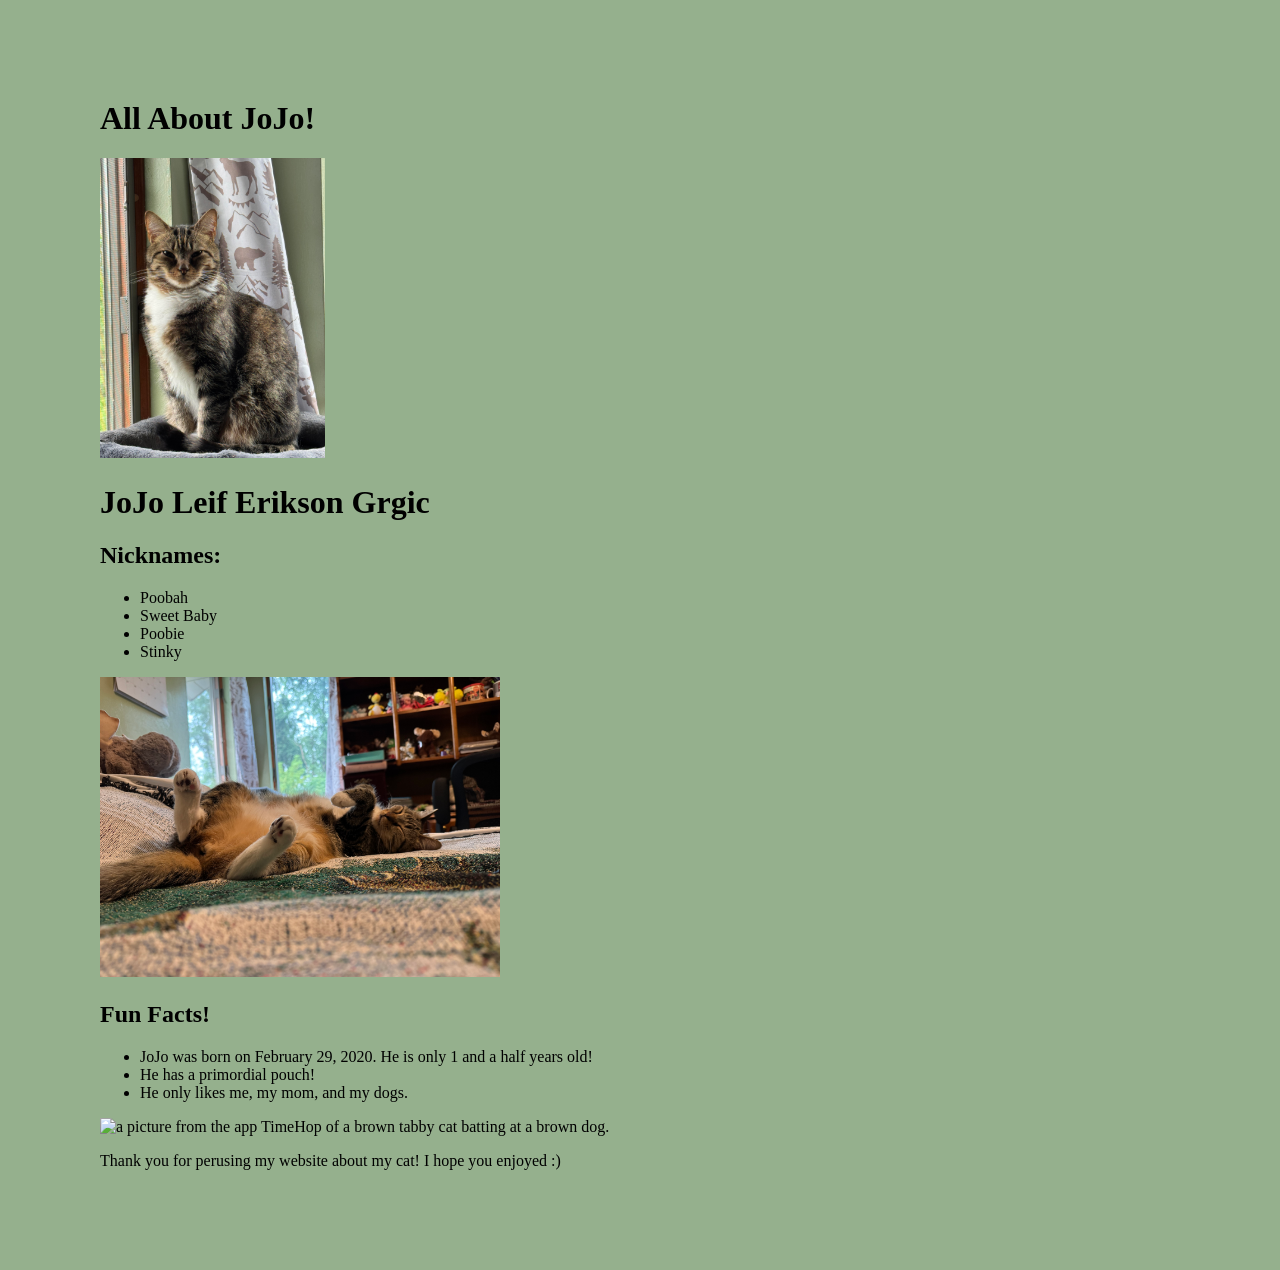
==== docs/index2.html @ 485bbb5b "updating repo" ====
<!DOCTYPE html>
<html xmlns="http://www.w3.org/1999/xhtml" lang="en">
    <head>
        <title>All About JoJo</title>
        <link type="text/css" href="style2.css" rel="stylesheet"/>
        <meta charset="UTF-8" />
        <meta name="viewport" content="width=device-width, initial-scale=1.0" />  </head> <body> <h1>All About JoJo!</h1>
            <img src="jojo.jpg" alt="a brown tabby cat sitting on top of a cat tower." height="300"/>
                <h1>JoJo Leif Erikson Grgic</h1>
            <h2>Nicknames:</h2>
            <ul>
                <li>Poobah</li>
                <li>Sweet Baby</li>
                <li>Poobie</li>
                <li>Stinky</li>
            </ul>
            <img src="IMG_1422.jpeg" alt="a brown tabby cat laying down on a bed with a window and desk in the background." height="300"/>
            <h2>Fun Facts!</h2>
                <ul>
                    <li>JoJo was born on February 29, 2020. He is only 1 and a half years old!</li>
                    <li>He has a primordial pouch!</li>
                    <li>He only likes me, my mom, and my dogs.</li>
                </ul>
            <img src="Image-1.png" alt="a picture from the app TimeHop of a brown tabby cat batting at a brown dog." height="300"/>
            <p>Thank you for perusing my website about my cat! I hope you enjoyed :)</p>
        </body>

</html>
---- docs/style2.css ----
body{background:#95b08d;
font-family:roman, 'times new roman', times, serif;
margin:100px}
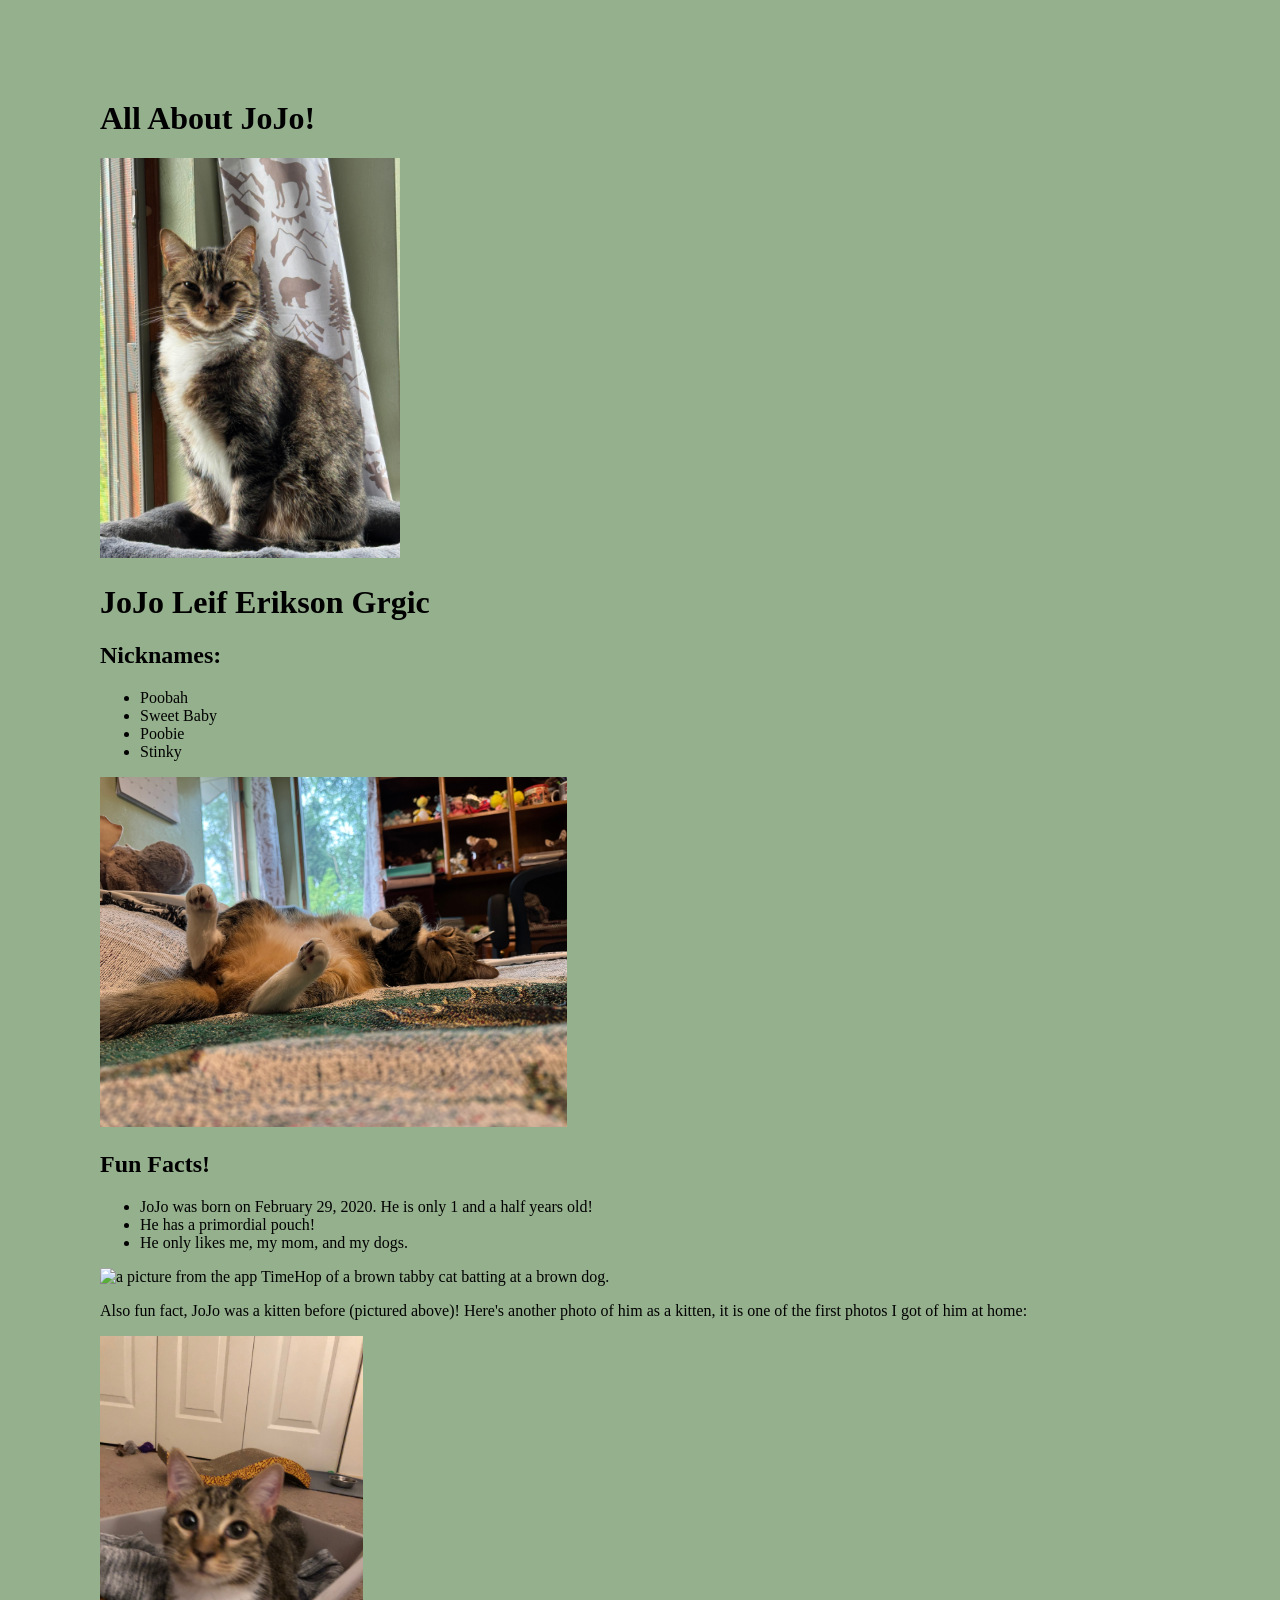
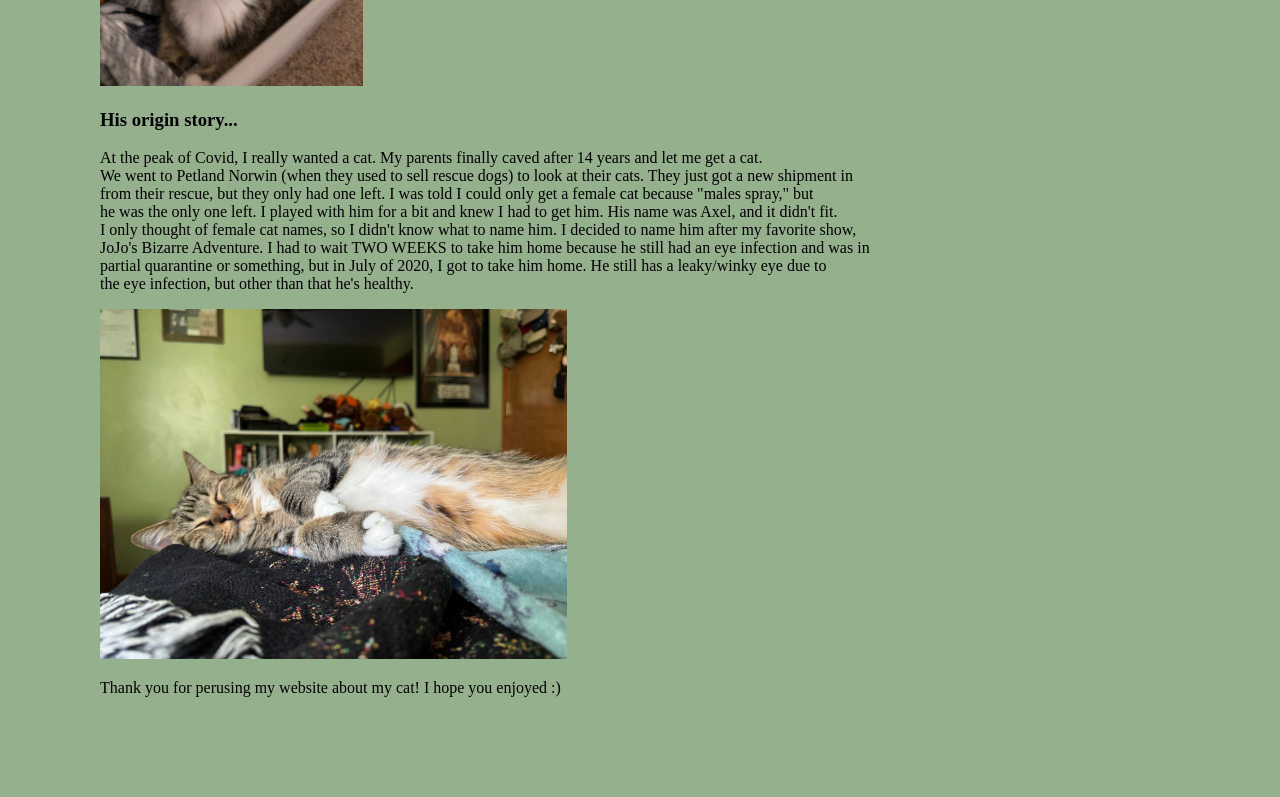
==== commit f4208c76: "updated index2" ====
--- a/docs/index2.html
+++ b/docs/index2.html
@@ -5,7 +5,7 @@
         <link type="text/css" href="style2.css" rel="stylesheet"/>
         <meta charset="UTF-8" />
         <meta name="viewport" content="width=device-width, initial-scale=1.0" />  </head> <body> <h1>All About JoJo!</h1>
-            <img src="jojo.jpg" alt="a brown tabby cat sitting on top of a cat tower." height="300"/>
+            <img src="jojo.jpg" alt="a brown tabby cat sitting on top of a cat tower." height="400"/>
                 <h1>JoJo Leif Erikson Grgic</h1>
             <h2>Nicknames:</h2>
             <ul>
@@ -14,7 +14,7 @@
                 <li>Poobie</li>
                 <li>Stinky</li>
             </ul>
-            <img src="IMG_1422.jpeg" alt="a brown tabby cat laying down on a bed with a window and desk in the background." height="300"/>
+            <img src="IMG_1422.jpeg" alt="a brown tabby cat laying down on a bed with a window and desk in the background." height="350"/>
             <h2>Fun Facts!</h2>
                 <ul>
                     <li>JoJo was born on February 29, 2020. He is only 1 and a half years old!</li>
@@ -22,6 +22,18 @@
                     <li>He only likes me, my mom, and my dogs.</li>
                 </ul>
             <img src="Image-1.png" alt="a picture from the app TimeHop of a brown tabby cat batting at a brown dog." height="300"/>
+            <p>Also fun fact, JoJo was a kitten before (pictured above)! Here's another photo of him as a kitten, it is one of the first photos I got of him at home:</p>
+            <img src="IMG_7053.jpeg" alt="a brown tabby cat sitting in a basket" height="350"/>
+            <h3>His origin story...</h3>
+            <p>At the peak of Covid, I really wanted a cat. My parents finally caved after 14 years and let me get a cat.<br/>
+            We went to Petland Norwin (when they used to sell rescue dogs) to look at their cats. They just got a new shipment in <br/>
+            from their rescue, but they only had one left. I was told I could only get a female cat because "males spray," but <br/>
+            he was the only one left. I played with him for a bit and knew I had to get him. His name was Axel, and it didn't fit. <br/>
+            I only thought of female cat names, so I didn't know what to name him. I decided to name him after my favorite show, <br/>
+            JoJo's Bizarre Adventure. I had to wait TWO WEEKS to take him home because he still had an eye infection and was in <br/>
+            partial quarantine or something, but in July of 2020, I got to take him home. He still has a leaky/winky eye due to <br/>
+            the eye infection, but other than that he's healthy.</p>
+            <img src="IMG_1512.jpeg" alt="a brown tabby cat laying on the end of a bed with a bookshelf, tv, and poster in the background." height="350"/>
             <p>Thank you for perusing my website about my cat! I hope you enjoyed :)</p>
         </body>
 
